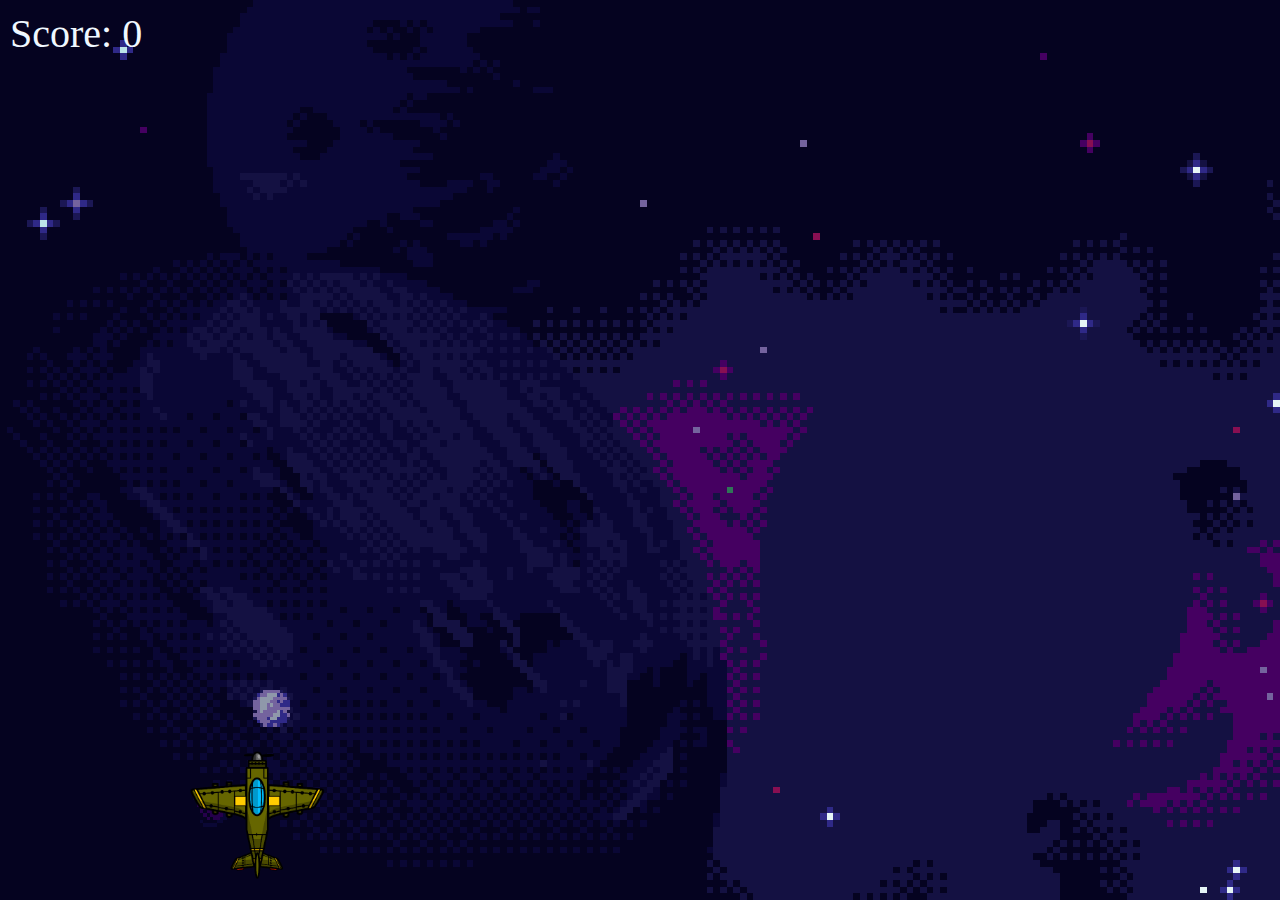
==== game js/html.html @ 5c89ac93 "changes" ====
<!DOCTYPE html>
<html>
<head>
	<title>8-bit Plane Game</title>
	<link rel="stylesheet" type="text/css" href="../game js/css.css">
</head>
<body>
	<div id="game-container">
		<div id="player"></div>
		<div id="obstacles-container"></div>
		<div id="power-ups-container"></div>
		<div id="score">Score: 0</div>
	</div>
	<script src="../game js/js.js"></script>
</body>
</html>
---- game js/css.css ----
html, body {
	margin: 0;
	height: 100%;
	overflow: hidden;
}

#game-container {
	width: 100%;
	height: 100%;
	background-image: url('Pictures/MP8glav.png');
	position: relative;
}

#player {
	transition: left 0.3s ease, right 0.3s ease; /* Smooth transition for left and bottom properties */
	width: 250px;
	height: 175px;
	background-image: url('Pictures/plane_preview.png');
	background-size: contain;
	position: absolute;
	bottom: 0;
	left: 50%;
	transform: translateX(-50%);
}

.obstacle {
	width: 100px;
	height: 100px;
	background-image: url('Pictures/enemy-unscreen.gif');
	background-size: contain;
	position: absolute;
	top: -50px;
}

.power-up {
	width: 75px;
	height: 75px;
	background-image: url('Pictures/star2.png');
	background-size: contain;
	position: absolute;
	top: -50px;
}

#score {
	position: absolute;
	color: aliceblue;
	top: 10px;
	left: 10px;
	font-size: 40px;
}
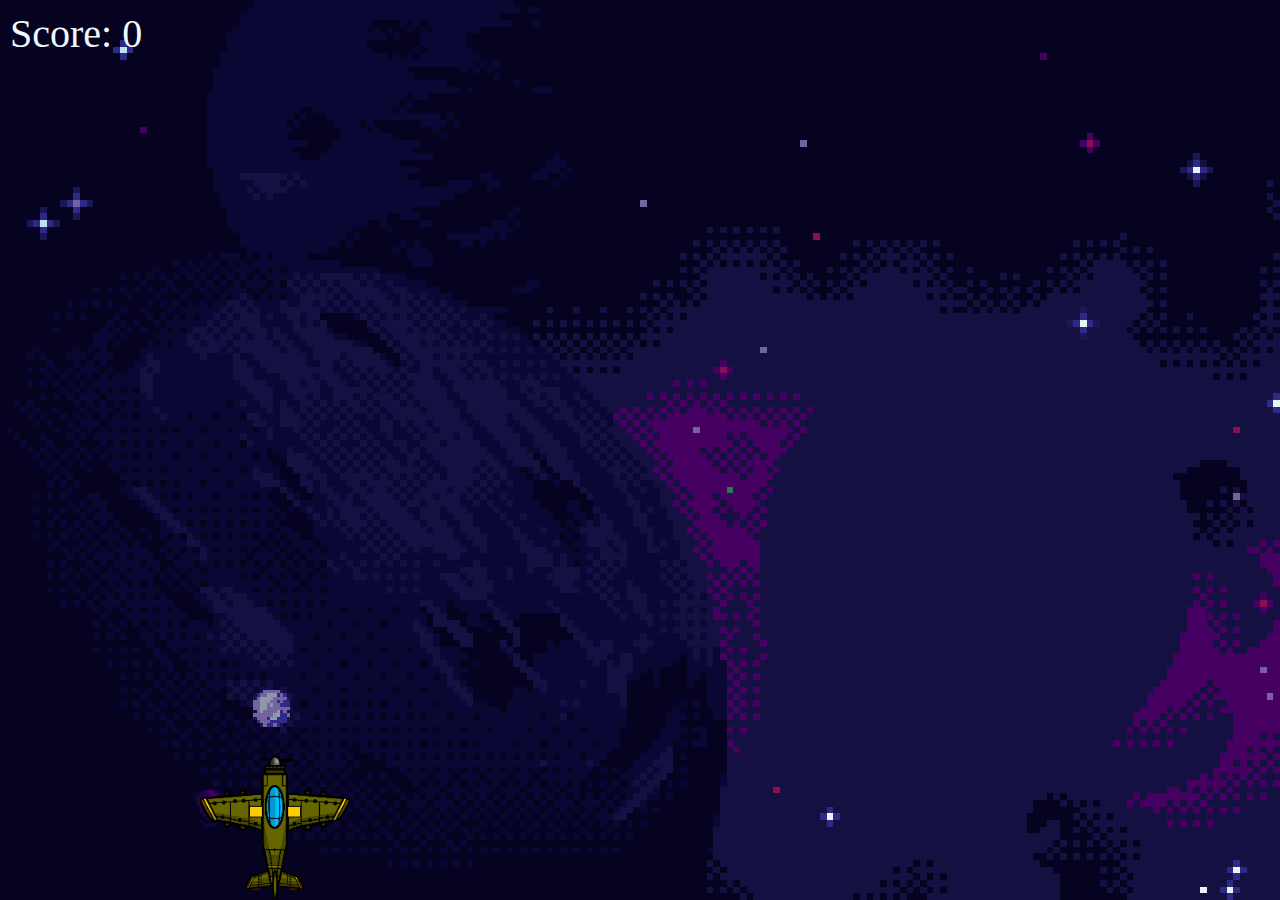
==== commit 145fa2a6: "last" ====
--- a/game js/html.html
+++ b/game js/html.html
@@ -3,6 +3,7 @@
 <head>
 	<title>8-bit Plane Game</title>
 	<link rel="stylesheet" type="text/css" href="../game js/css.css">
+	<link rel="icon" type="image/png" sizes="32x32" href="../game js/Pictures/favicon_io/favicon.png">
 </head>
 <body>
 	<div id="game-container">
--- a/game js/css.css
+++ b/game js/css.css
@@ -13,9 +13,9 @@
 
 #player {
 	transition: left 0.3s ease, right 0.3s ease; /* Smooth transition for left and bottom properties */
-	width: 250px;
-	height: 175px;
-	background-image: url('Pictures/plane_preview.png');
+	width: 150px;
+	height: 150px;
+	background-image: url('Pictures/plane_preview-crop.png');
 	background-size: contain;
 	position: absolute;
 	bottom: 0;
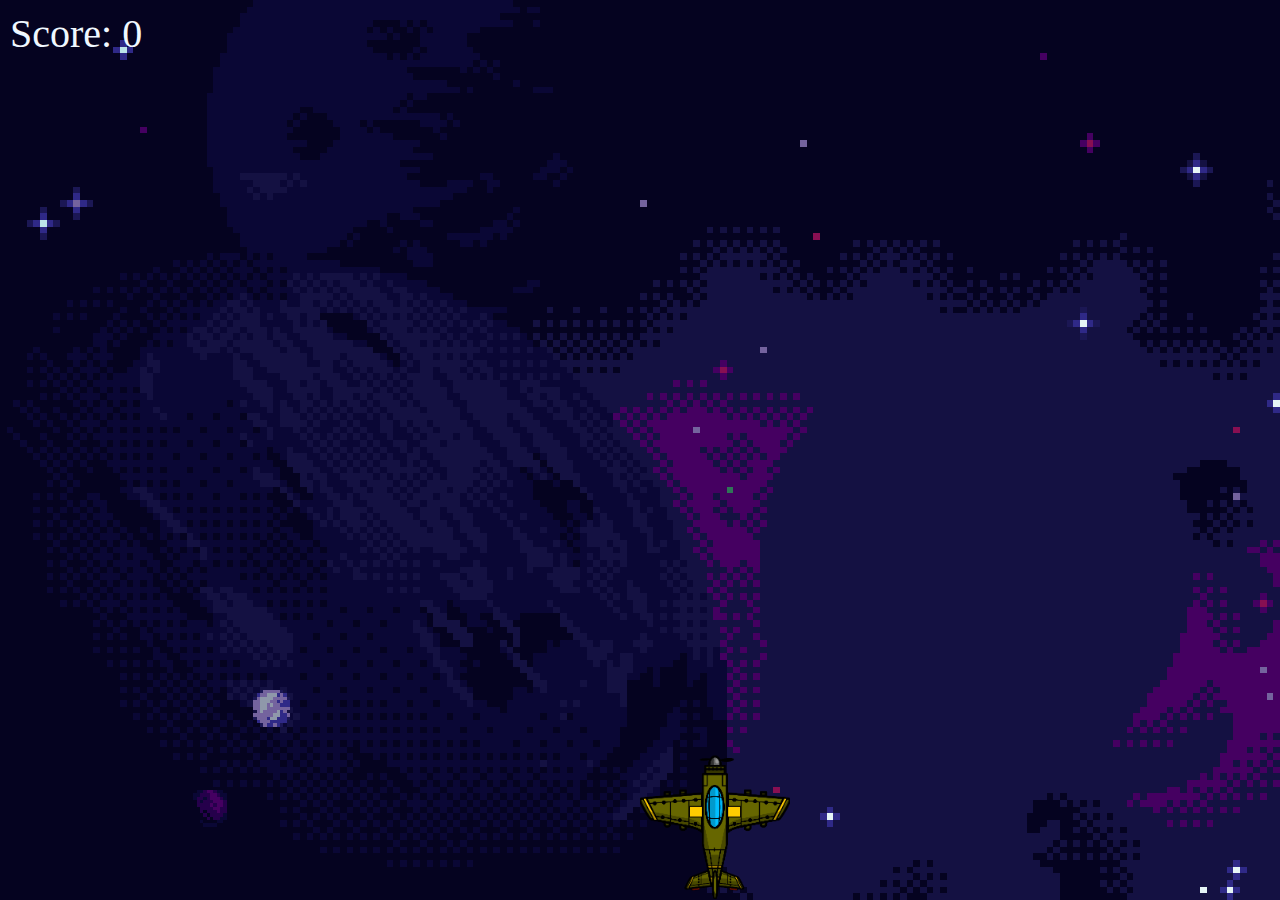
==== commit 434bdd80: "gameOver" ====
--- a/game js/html.html
+++ b/game js/html.html
@@ -12,6 +12,10 @@
 		<div id="power-ups-container"></div>
 		<div id="score">Score: 0</div>
 	</div>
+	<div id="gameOver">
+		<h1>Game Over</h1>
+		<button id="playAgain">Play Again</button>
+	  </div>
 	<script src="../game js/js.js"></script>
 </body>
 </html>--- a/game js/css.css
+++ b/game js/css.css
@@ -1,17 +1,17 @@
-html, body {
+html, body{
 	margin: 0;
 	height: 100%;
 	overflow: hidden;
 }
 
-#game-container {
+#game-container{
 	width: 100%;
 	height: 100%;
 	background-image: url('Pictures/MP8glav.png');
 	position: relative;
 }
 
-#player {
+#player{
 	transition: left 0.3s ease, right 0.3s ease; /* Smooth transition for left and bottom properties */
 	width: 150px;
 	height: 150px;
@@ -19,11 +19,9 @@
 	background-size: contain;
 	position: absolute;
 	bottom: 0;
-	left: 50%;
-	transform: translateX(-50%);
 }
 
-.obstacle {
+.obstacle{
 	width: 100px;
 	height: 100px;
 	background-image: url('Pictures/enemy-unscreen.gif');
@@ -32,7 +30,7 @@
 	top: -50px;
 }
 
-.power-up {
+.power-up{
 	width: 75px;
 	height: 75px;
 	background-image: url('Pictures/star2.png');
@@ -41,10 +39,30 @@
 	top: -50px;
 }
 
-#score {
+#score{
 	position: absolute;
 	color: aliceblue;
 	top: 10px;
 	left: 10px;
 	font-size: 40px;
+}
+
+#gameOver{
+	display: none;
+	position: absolute;
+	top: 50%;
+	left: 50%;
+	transform: translate(-50%, -50%);
+	text-align: center;
+}
+
+#gameOver h1{
+	font-size: 36px;
+	margin-bottom: 20px;
+	color: aliceblue;
+}
+
+#playAgain{
+	padding: 10px 20px;
+	font-size: 18px;
 }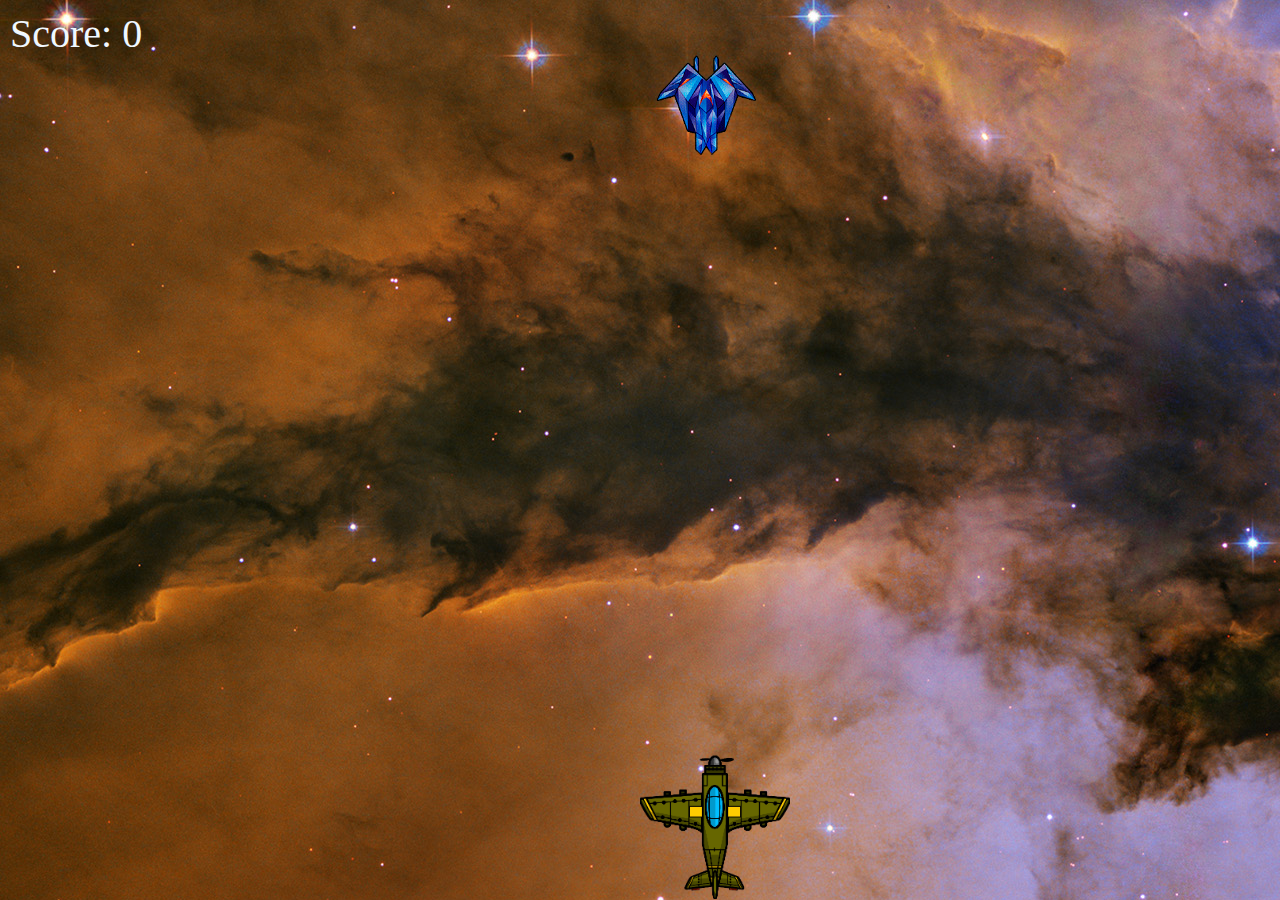
==== commit eccf6170: "FINAL" ====
--- a/game js/html.html
+++ b/game js/html.html
@@ -1,21 +1,28 @@
 <!DOCTYPE html>
 <html>
+
 <head>
 	<title>8-bit Plane Game</title>
 	<link rel="stylesheet" type="text/css" href="../game js/css.css">
 	<link rel="icon" type="image/png" sizes="32x32" href="../game js/Pictures/favicon_io/favicon.png">
 </head>
+
 <body>
+	<audio src="sound/8bit music.mp3" autoplay loop></audio>
 	<div id="game-container">
 		<div id="player"></div>
 		<div id="obstacles-container"></div>
 		<div id="power-ups-container"></div>
 		<div id="score">Score: 0</div>
 	</div>
+
 	<div id="gameOver">
 		<h1>Game Over</h1>
 		<button id="playAgain">Play Again</button>
-	  </div>
+		<button id="goBack" onclick="window.location.href='index.html';">Go Back</button>
+	</div>
+
 	<script src="../game js/js.js"></script>
 </body>
+
 </html>--- a/game js/css.css
+++ b/game js/css.css
@@ -1,18 +1,18 @@
-html, body{
+html,
+body {
 	margin: 0;
 	height: 100%;
 	overflow: hidden;
 }
 
-#game-container{
+#game-container {
 	width: 100%;
 	height: 100%;
-	background-image: url('Pictures/MP8glav.png');
+	background-image: url('Pictures/Space.Art.Wallpaper.1920x1080_096.jpg');
 	position: relative;
 }
 
-#player{
-	transition: left 0.3s ease, right 0.3s ease; /* Smooth transition for left and bottom properties */
+#player {
 	width: 150px;
 	height: 150px;
 	background-image: url('Pictures/plane_preview-crop.png');
@@ -21,7 +21,7 @@
 	bottom: 0;
 }
 
-.obstacle{
+.obstacle {
 	width: 100px;
 	height: 100px;
 	background-image: url('Pictures/enemy-unscreen.gif');
@@ -30,7 +30,7 @@
 	top: -50px;
 }
 
-.power-up{
+.power-up {
 	width: 75px;
 	height: 75px;
 	background-image: url('Pictures/star2.png');
@@ -39,7 +39,7 @@
 	top: -50px;
 }
 
-#score{
+#score {
 	position: absolute;
 	color: aliceblue;
 	top: 10px;
@@ -47,7 +47,7 @@
 	font-size: 40px;
 }
 
-#gameOver{
+#gameOver {
 	display: none;
 	position: absolute;
 	top: 50%;
@@ -56,13 +56,14 @@
 	text-align: center;
 }
 
-#gameOver h1{
+#gameOver h1 {
 	font-size: 36px;
 	margin-bottom: 20px;
 	color: aliceblue;
 }
 
-#playAgain{
+#playAgain,
+#goBack {
 	padding: 10px 20px;
 	font-size: 18px;
 }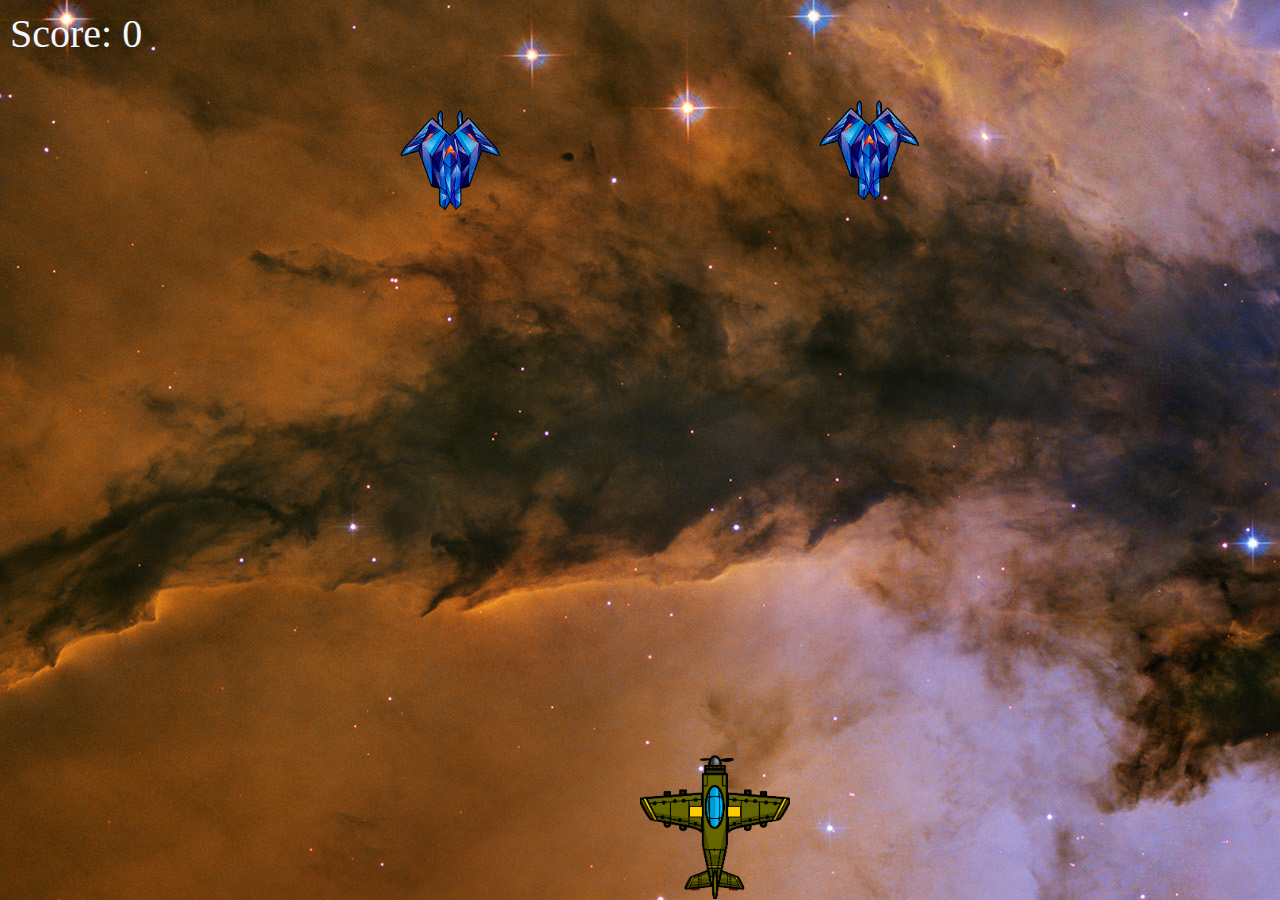
==== commit 61de9f83: "Fixed typos" ====
--- a/game js/html.html
+++ b/game js/html.html
@@ -1,5 +1,5 @@
 <!DOCTYPE html>
-<html>
+<html lang="en">
 
 <head>
 	<title>8-bit Plane Game</title>
